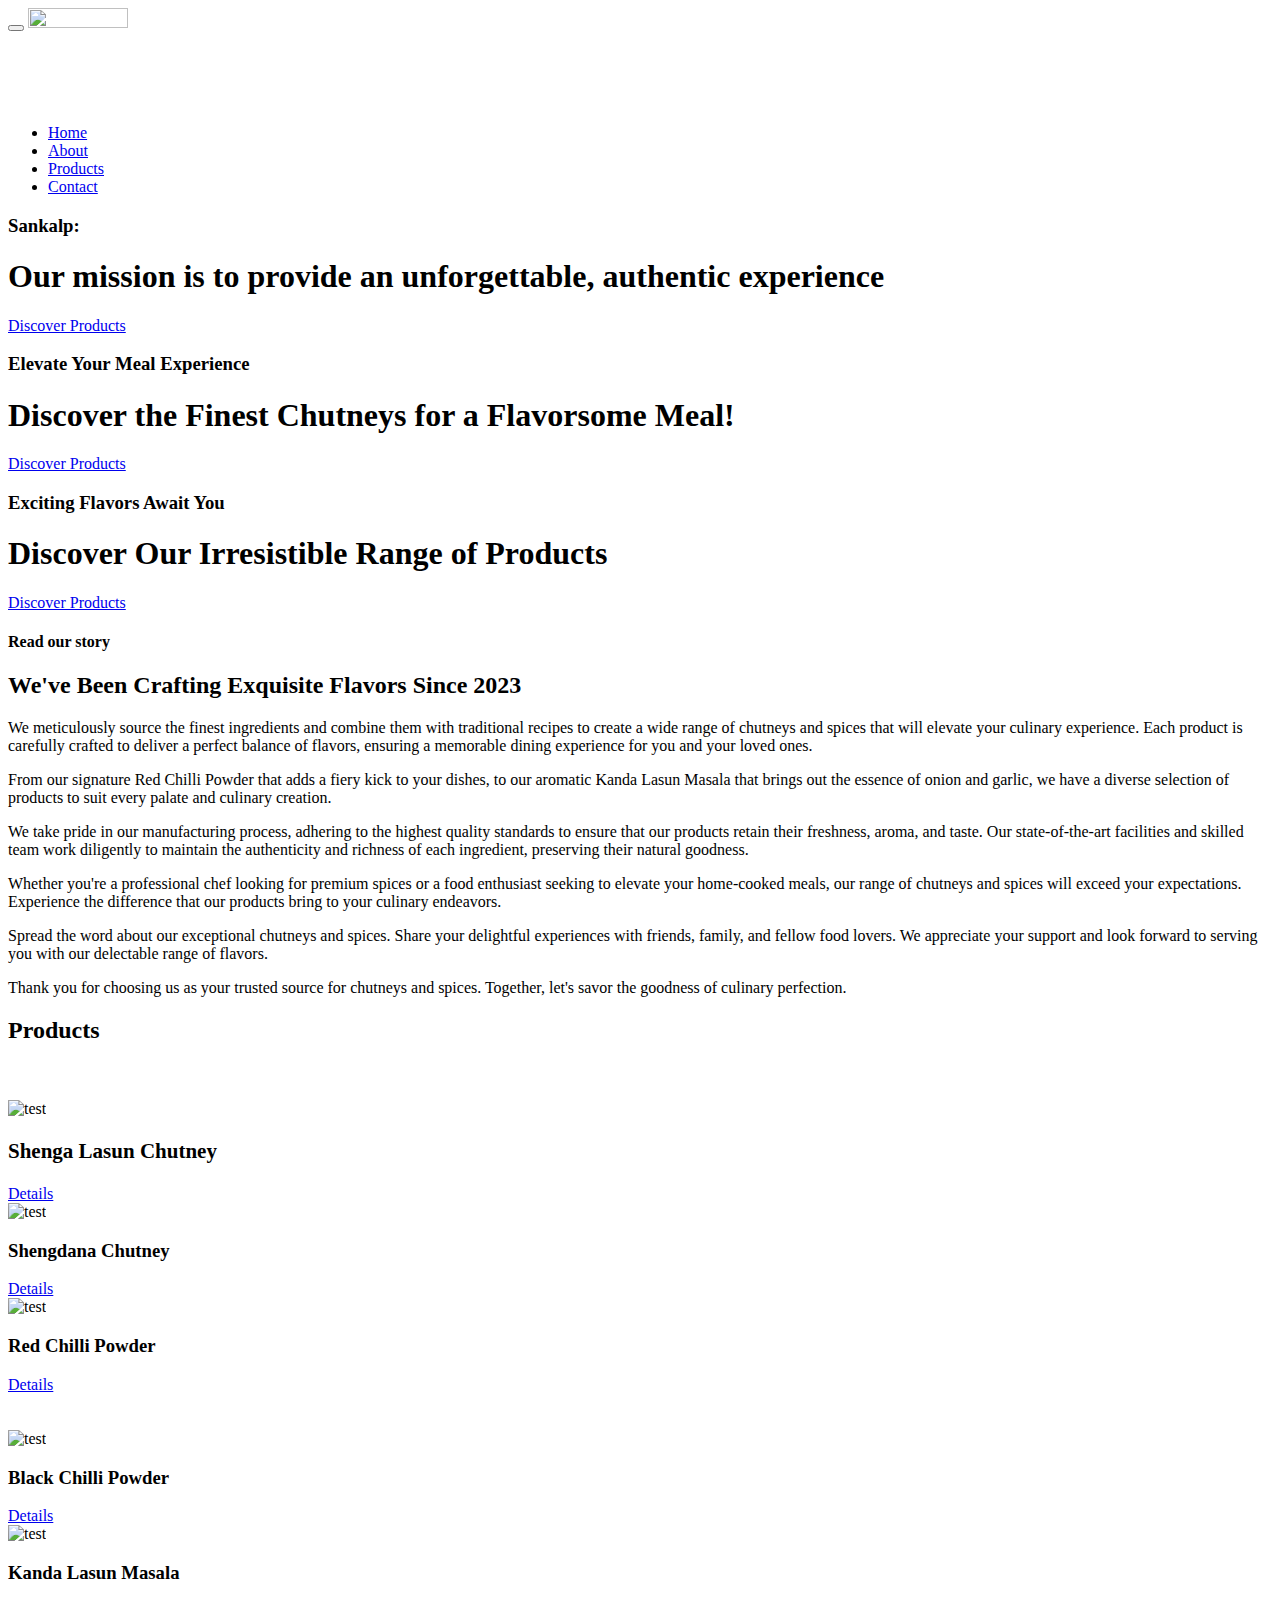
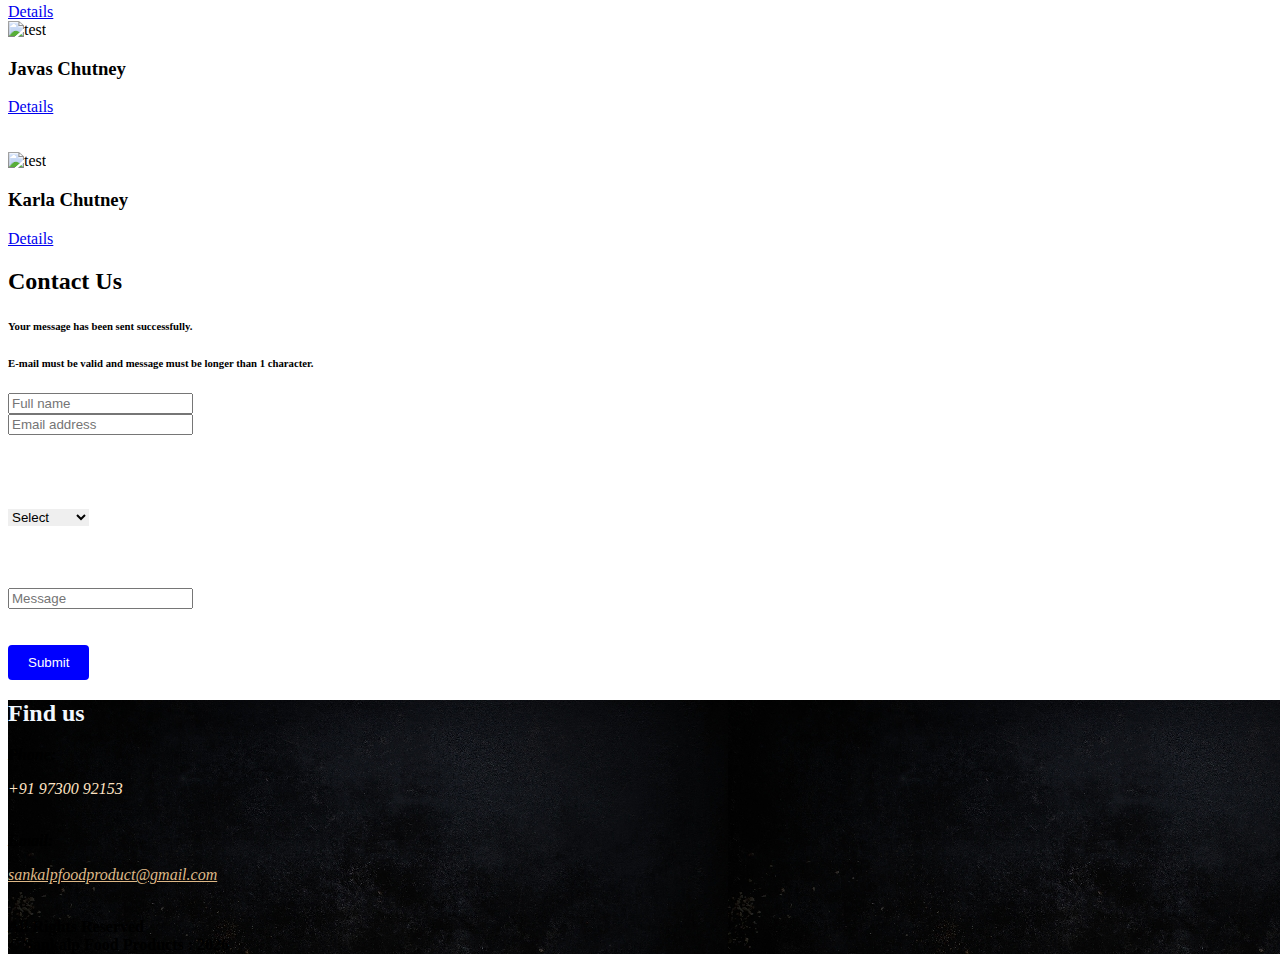
==== index.html @ de5e63de "bug fixing Images" ====
<!DOCTYPE html>
<html lang="en">
<head>

     <title>Sankalp Food Products</title>
<!-- 

Eatery Cafe Template 

http://www.templatemo.com/tm-515-eatery

-->
     <meta charset="UTF-8">
     <meta http-equiv="X-UA-Compatible" content="IE=Edge">
     <meta name="description" content="">
     <meta name="keywords" content="">
     <meta name="author" content="">
     <meta name="viewport" content="width=device-width, initial-scale=1, maximum-scale=1">

     <link rel="stylesheet" href="css/bootstrap.min.css">
     <link rel="stylesheet" href="css/font-awesome.min.css">
     <link rel="stylesheet" href="css/animate.css">
     <link rel="stylesheet" href="css/owl.carousel.css">
     <link rel="stylesheet" href="css/owl.theme.default.min.css">
     <link rel="stylesheet" href="css/magnific-popup.css">
     
     

     <!-- MAIN CSS -->
     <link rel="stylesheet" href="css/templatemo-style.css">
     <link rel="stylesheet" href="css/style.css">
     <style>
         select[name="type"] {
              /* Add any styles for the select element here */
              border: 0 solid;
              margin-top: 1%;
              /* Add any other styles you want */
          }

          button[type="submit"] {
        background-color: blue;
        color: white;
        padding: 10px 20px;
        border: none;
        border-radius: 4px;
        cursor: pointer;
    }

    .navbar-header img {
    max-width: 100px;
    height: auto;
  }

  @media (max-width: 768px) {
    .navbar-header img {
      max-width: 95px;
    }
  }
      </style>
</head>
<body>

     <!-- PRE LOADER -->
     <section class="preloader">
          <div class="spinner">

               <span class="spinner-rotate"></span>
               
          </div>
     </section>


     <!-- MENU -->
     <section class="navbar custom-navbar navbar-fixed-top" role="navigation">
          <div class="container">

               <div class="navbar-header">
                    <button class="navbar-toggle" data-toggle="collapse" data-target=".navbar-collapse">
                         <span class="icon icon-bar"></span>
                         <span class="icon icon-bar"></span>
                         <span class="icon icon-bar"></span>
                    </button>

                    <!-- lOGO TEXT HERE -->
                    <!-- <a href="index.html" class="navbar-brand">Sankalp <span>    </span> Food Products</a> -->
                    <img src="images/sfp_logo_color-removebg.png" width="100" height="100" alt="">
               </div>

               <!-- MENU LINKS -->
               <div class="collapse navbar-collapse navbar-right">
                    <ul class="nav navbar-nav navbar-nav-first">
                         <li><a href="#home" class="smoothScroll">Home</a></li>
                         <li><a href="#about" class="smoothScroll">About</a></li>
                         <!-- <li><a href="#team" class="smoothScroll">Chef</a></li> -->
                         <li><a href="#products" class="smoothScroll">Products</a></li>
                         <li><a href="#contact" class="smoothScroll">Contact</a></li>
                    </ul>

                    <!-- <ul class="nav navbar-nav navbar-right">
                         <li><a href="#">Call Now! <i class="fa fa-phone"></i> 010 020 0340</a></li>
                         <a href="#footer" class="section-btn">Reserve a table</a>
                    </ul> -->
               </div>

          </div>
     </section>


     <!-- HOME -->
     <section id="home" class="slider" data-stellar-background-ratio="0.5">
          <div class="row">

                    <div class="owl-carousel owl-theme">
                         <div class="item item-first">
                              <div class="caption">
                                   <div class="container">
                                        <div class="col-md-8 col-sm-12">
                                             <h3>Sankalp: </h3>
                                             <h1>Our mission is to provide an unforgettable, authentic experience</h1>
                                             <a href="#products" class="section-btn btn btn-default smoothScroll">Discover Products</a>
                                             <!-- <a href="#team" class="section-btn btn btn-default smoothScroll">Meet our chef</a> -->
                                        </div>
                                   </div>
                              </div>
                         </div>

                         <div class="item item-second">
                              <div class="caption">
                                   <div class="container">
                                        <div class="col-md-8 col-sm-12">
                                             <h3>Elevate Your Meal Experience</h3>
                                             <h1>Discover the Finest Chutneys for a Flavorsome Meal!</h1>
                                             <a href="#products" class="section-btn btn btn-default smoothScroll">Discover Products</a>
                                        </div>
                                   </div>
                              </div>
                         </div>

                         <div class="item item-third">
                              <div class="caption">
                                   <div class="container">
                                        <div class="col-md-8 col-sm-12">
                                             <h3>Exciting Flavors Await You</h3>
                                             <h1>Discover Our Irresistible Range of Products</h1>
                                             <a href="#products" class="section-btn btn btn-default smoothScroll">Discover Products</a>
                                             <!-- <a href="#contact" class="section-btn btn btn-default smoothScroll">Reservation</a> -->
                                        </div>
                                   </div>
                              </div>
                         </div>
                    </div>

          </div>
     </section>


     <!-- ABOUT -->
     <section id="about" data-stellar-background-ratio="0.5">
          <div class="container">
               <div class="row">

                    <div class="col-md-12 col-sm-12">
                         <div class="about-info">
                              <div class="section-title wow fadeInUp" data-wow-delay="0.2s">
                                   <h4>Read our story</h4>
                                   <h2>We've Been Crafting Exquisite Flavors Since 2023</h2>
                              </div>

                              <div class="wow fadeInUp" data-wow-delay="0.4s">
                                   <p>
                                        We meticulously source the finest ingredients and combine them with traditional recipes to create a wide range of chutneys and spices that will elevate your culinary experience. Each product is carefully crafted to deliver a perfect balance of flavors, ensuring a memorable dining experience for you and your loved ones. </p>

<p>From our signature Red Chilli Powder that adds a fiery kick to your dishes, to our aromatic Kanda Lasun Masala that brings out the essence of onion and garlic, we have a diverse selection of products to suit every palate and culinary creation.</p>

<p>We take pride in our manufacturing process, adhering to the highest quality standards to ensure that our products retain their freshness, aroma, and taste. Our state-of-the-art facilities and skilled team work diligently to maintain the authenticity and richness of each ingredient, preserving their natural goodness.</p>

<p>Whether you're a professional chef looking for premium spices or a food enthusiast seeking to elevate your home-cooked meals, our range of chutneys and spices will exceed your expectations. Experience the difference that our products bring to your culinary endeavors.</p>

<p>Spread the word about our exceptional chutneys and spices. Share your delightful experiences with friends, family, and fellow food lovers. We appreciate your support and look forward to serving you with our delectable range of flavors.</p>

<p>Thank you for choosing us as your trusted source for chutneys and spices. Together, let's savor the goodness of culinary perfection.</p>

                                   
                              </div>
                         </div>
                    </div>

                    <div class="col-md-6 col-sm-12">
                         <div class="wow fadeInUp about-image" data-wow-delay="0.6s">
                              <!-- <img src="images/about-image.jpg" class="img-responsive" alt=""> -->
                         </div>
                    </div>
                    
               </div>
          </div>
     </section>


      


     <!-- MENU-->
     <section id="products" data-stellar-background-ratio="0.5">
           
          <!-- <div class="container">
          <div class="row ">
               <div class="col-12">
                    
                    <div class="section-title wow fadeInUp" data-wow-delay="0.1s">
                         <h2>Products</h2>
                    </div>
               
               </div>
               <div class="col-md-4">
                     <div class="card">
                    <img src="images/shenga_lasun5.png" alt="test" style="width: 300px; height: 199px;">
                         <div class="card-content">
                         <h4>Shenga Lasun Chutney </h4>
                         <a href="./product1.html" class="button">Details</a>
                             </div>
               </div>
               </div>

               <div class="col-md-4">
                     <div class="card">
                    <img src="images/shengdana_chutney_5.png" alt="test" style="width: 300px; height: 199px;">
                         <div class="card-content">
                         <h3>Shengdana Chutney</h3>
                       
                         <a href="./product2.html" class="button">Details</a>
                             </div>
               </div>
               </div>

               <div class="col-md-4">
                     <div class="card">
                    <img src="images/red_chilli_powder_2.png" alt="test" style="width: 300px; height: 199px;">
                         <div class="card-content">
                         <h3>Red Chilli Powder</h3>
                         
                         <a href="./product3.html" class="button">Details</a>
                             </div>
               </div>
               </div>
              
                  
                  
               
          </div>
          <br><br>
         
             
          <div class="row">
               <div class="col-md-4">
                 <div class="card" >
                   <img src="images/bcp.jpg" alt="test" style="width: 300px; height: 199px;">
                   <div class="card-content">
                     <h3>Black Chilli Powder</h3>
                    
                     <a href="./product4.html" class="button">Details</a>
                   </div>
                 </div>
               </div>
               
               <div class="col-md-4">
                 <div class="card">
                   <img src="images/kanda lasun chutney.jpg" alt="test" style="width: 300px; height: 199px;">
                   <div class="card-content">
                     <h3>Kanda Lasun Masala</h3>
                     
                     <a href="./product5.html" class="button">Details</a>
                   </div>
                 </div>
               </div>
               
               <div class="col-md-4">
                 <div class="card">
                   <img src="images/javas_chutney_4.png" alt="test" style="width: 300px; height: 199px;">
                   <div class="card-content">
                     <h3>Javas Chutney</h3>
                     
                     <a href="./product6.html" class="button">Details</a>
                   </div>
                 </div>
               </div>
             </div>
             
             <br><br>
             
             <div class="row">
               <div class="col-md-4">
                 
               </div>
               
               <div class="col-md-4">
                 <div class="card">
                   <img src="images/karla_chutney_5.png" alt="test" style="width: 300px; height: 199px;">
                   <div class="card-content">
                     <h3>Karla Chutney</h3>
                     
                     <a href="./product7.html" class="button">Details</a>
                   </div>
                 </div>
               </div>
               
               <div class="col-md-4">
                 
               </div>
             </div>
             
             
            
             
     </div> -->

     <div class="container">
          <div class="row">
             <div class="col-12">
                <div class="section-title wow fadeInUp" data-wow-delay="0.1s">
                   <h2>Products</h2>
                   <br><br>
                   <div class="col-md-4">
                    <div class="card">
                   <img src="images/shenga_lasun5.png" alt="test" style="width: 300px; height: 199px;">
                        <div class="card-content">
                         <h3 style="font-size: 21px">Shenga Lasun Chutney</h3>
                        <a href="./product1.html" class="button">Details</a>
                            </div>
              </div>
              </div>

              <div class="col-md-4">
                    <div class="card">
                   <img src="images/shengdana_chutney_5.png" alt="test" style="width: 300px; height: 199px;">
                        <div class="card-content">
                        <h3>Shengdana Chutney</h3>
                      
                        <a href="./product2.html" class="button">Details</a>
                            </div>
              </div>
              </div>

              <div class="col-md-4">
                    <div class="card">
                   <img src="images/red_chilli_powder_2.png" alt="test" style="width: 300px; height: 199px;">
                        <div class="card-content">
                        <h3>Red Chilli Powder</h3>
                        
                        <a href="./product3.html" class="button">Details</a>
                            </div>
              </div>
              </div>
                </div>
             </div>
          </div>

          <br><br>
         
             
          <div class="row">
               <div class="col-md-4">
                 <div class="card" >
                   <img src="images/bcp.jpg" alt="test" style="width: 300px; height: 199px;">
                   <div class="card-content">
                     <h3>Black Chilli Powder</h3>
                    
                     <a href="./product4.html" class="button">Details</a>
                   </div>
                 </div>
               </div>
               
               <div class="col-md-4">
                 <div class="card">
                   <img src="images/kanda lasun chutney.jpg" alt="test" style="width: 300px; height: 199px;">
                   <div class="card-content">
                     <h3>Kanda Lasun Masala</h3>
                     
                     <a href="./product5.html" class="button">Details</a>
                   </div>
                 </div>
               </div>
               
               <div class="col-md-4">
                 <div class="card">
                   <img src="images/javas_chutney_4.png" alt="test" style="width: 300px; height: 199px;">
                   <div class="card-content">
                     <h3>Javas Chutney</h3>
                     
                     <a href="./product6.html" class="button">Details</a>
                   </div>
                 </div>
               </div>
             </div>
             
             <br><br>
             
             <div class="row">
               <div class="col-md-4">
                 
               </div>
               
               <div class="col-md-4">
                 <div class="card">
                   <img src="images/karla_chutney_5.png" alt="test" style="width: 300px; height: 199px;">
                   <div class="card-content">
                     <h3>Karla Chutney</h3>
                     
                     <a href="./product7.html" class="button">Details</a>
                   </div>
                 </div>
               </div>
               
               <div class="col-md-4">
                 
               </div>
             </div>
       </div>
     </section> 


     <!-- TESTIMONIAL -->
     <!-- <section id="testimonial" data-stellar-background-ratio="0.5">
          <div class="overlay"></div>
          <div class="container">
               <div class="row">

                    <div class="col-md-12 col-sm-12">
                         <div class="section-title wow fadeInUp" data-wow-delay="0.1s">
                              <h2>Testimonials</h2>
                         </div>
                    </div>  

                    <div class="col-md-offset-2 col-md-8 col-sm-12">
                         <div class="owl-carousel owl-theme">
                              <div class="item">
                                   <p>Integer posuere erat a ante venenatis dapibus posuere velit aliquet. Maecenas faucibus mollis interdum ullamcorper nulla non.</p>
                                        <div class="tst-author">
                                             <h4>Digital Carlson</h4>
                                             <span>Pharetra quam sit amet</span>
                                        </div>
                              </div>

                              <div class="item">
                                   <p>Pellentesque habitant morbi tristique senectus et netus et malesuada fames ac turpis egestas. Sed vestibulum orci quam.</p>
                                        <div class="tst-author">
                                             <h4>Johnny Stephen</h4>
                                             <span>Magna nisi porta ligula</span>
                                        </div>
                              </div>

                              <div class="item">
                                   <p>Vivamus aliquet felis eu diam ultricies congue. Morbi porta lorem nec consectetur porta quis dui elit habitant morbi.</p>
                                        <div class="tst-author">
                                             <h4>Jessie White</h4>
                                             <span>Vitae lacinia augue urna quis</span>
                                        </div>
                              </div>

                         </div>
                    </div>

               </div>
          </div>
     </section>   -->


     <!-- CONTACT -->
     <section id="contact" data-stellar-background-ratio="0.5">
          <div class="container">
               <div class="row">
	<!-- How to change your own map point
            1. Go to Google Maps
            2. Click on your location point
            3. Click "Share" and choose "Embed map" tab
            4. Copy only URL and paste it within the src="" field below
	-->
                    <!-- <div class="wow fadeInUp col-md-6 col-sm-12" data-wow-delay="0.4s">
                         <div id="google-map">
                              <iframe src="https://www.google.com/maps/embed?pb=!1m18!1m12!1m3!1d3647.3030413476204!2d100.5641230193719!3d13.757206847615207!2m3!1f0!2f0!3f0!3m2!1i1024!2i768!4f13.1!3m3!1m2!1s0x0%3A0xf51ce6427b7918fc!2sG+Tower!5e0!3m2!1sen!2sth!4v1510722015945" allowfullscreen></iframe>
                         </div>
                    </div>     -->

                    <div class="col-md-12 col-sm-12">

                         <div class="col-md-12 col-sm-12">
                              <div class="section-title wow fadeInUp" data-wow-delay="0.1s">
                                   <h2>Contact Us</h2>
                              </div>
                         </div>

                         <!-- CONTACT FORM -->
                         <form action="https://formsubmit.co/sankalpfoodproduct@gmail.com" method="post" class="wow fadeInUp" id="contact-form" role="form" data-wow-delay="0.8s">
                              <h6 class="text-success">Your message has been sent successfully.</h6>
                              <h6 class="text-danger">E-mail must be valid and message must be longer than 1 character.</h6>
                              <div class="col-md-6 col-sm-6">
                                   <input type="text" class="form-control" id="cf-name" name="name" placeholder="Full name">
                              </div>
                              <div class="col-md-6 col-sm-6">
                                   <input type="email" class="form-control" id="cf-email" name="email" placeholder="Email address">
                              </div>
                              <br><br>
                              <div class="col-md-12" style="margin-top: 2%;">
                                   <select name="type" id="" style="border: 0px solid; margin-top: 1%;">
                                        <option value="" selected>Select</option>
                                        <option value="feedback">Feedback</option>
                                        <option value="complaints">Complaint</option>
                                   </select>
                              </div>
                              <br><br>
                              <div class="col-md-12 col-sm-12" style="margin-top: 2%;">
                                   <input type="text" class="form-control" id="cf-message" name="message" placeholder="Message">
                              </div>
                              <br><br>
                              <div class="col-md-6 col-sm-6">
                                   <!-- <input type="submit" class="form-control" value="Submit"> -->
                                   <button type="submit">Submit</button>
                              </div>
                         </form>
                    </div>

               </div>
          </div>
     </section>          


     <!-- FOOTER -->
     <footer id="footer"  style="background-image: url('images/slider_image_2_edit.jpg'); width: 102%;">
          <div class="container">
              <div class="row">
      
                  <div class="col-lg-4 col-md-6 col-sm-12">
                      <div class="footer-info">
                          <div class="section-title">
                              <h2 class="wow fadeInUp" style="color: aliceblue;" data-wow-delay="0.2s">Find us</h2>
                          </div>
                          <address class="wow fadeInUp" data-wow-delay="0.4s">
                              <p style="font-weight: bold;">Phone:</p> <a href="tel:+919730092153" style="text-decoration: none; color: bisque;"> +91 97300 92153 </a><br><br>
                              <p style="font-weight: bold;">Email:</p> <a href="mailto:sankalpfoodproduct@gmail.com" style="color: burlywood;">sankalpfoodproduct@gmail.com</a><br>
                          </address>
                      </div>
                  </div>
      
      
                  <div class="col-lg-8 col-md-6 col-sm-12">
                      <!-- <ul class="wow fadeInUp social-icon" data-wow-delay="0.4s">
                          <li><a href="#" class="fa fa-facebook-square" attr="facebook icon"></a></li>
                          <li><a href="#" class="fa fa-twitter"></a></li>
                          <li><a href="#" class="fa fa-instagram"></a></li>
                          <li><a href="#" class="fa fa-google"></a></li>
                      </ul> -->
      
                      <div class="wow fadeInUp text-center text-md-right" data-wow-delay="0.8s">
                          <p style="font-weight: bolder;"><br>All Rights Reserved <br>  &copy;
                              Sankalp Food Products&nbsp;:&nbsp;<span id="copyrightYr"></span>
                          </p>
                      </div>
                  </div>
      
              </div>
          </div>
      </footer>
      
      


     <!-- SCRIPTS -->
     <script src="js/jquery.js"></script>
     <script src="js/bootstrap.min.js"></script>
     <script src="js/jquery.stellar.min.js"></script>
     <script src="js/wow.min.js"></script>
     <script src="js/owl.carousel.min.js"></script>
     <script src="js/jquery.magnific-popup.min.js"></script>
     <script src="js/smoothscroll.js"></script>
     <script src="js/custom.js"></script>

     <script>
          const currentYear = new Date().getFullYear();
          document.getElementById("copyrightYr").innerHTML = currentYear;
     </script>

</body>
</html>
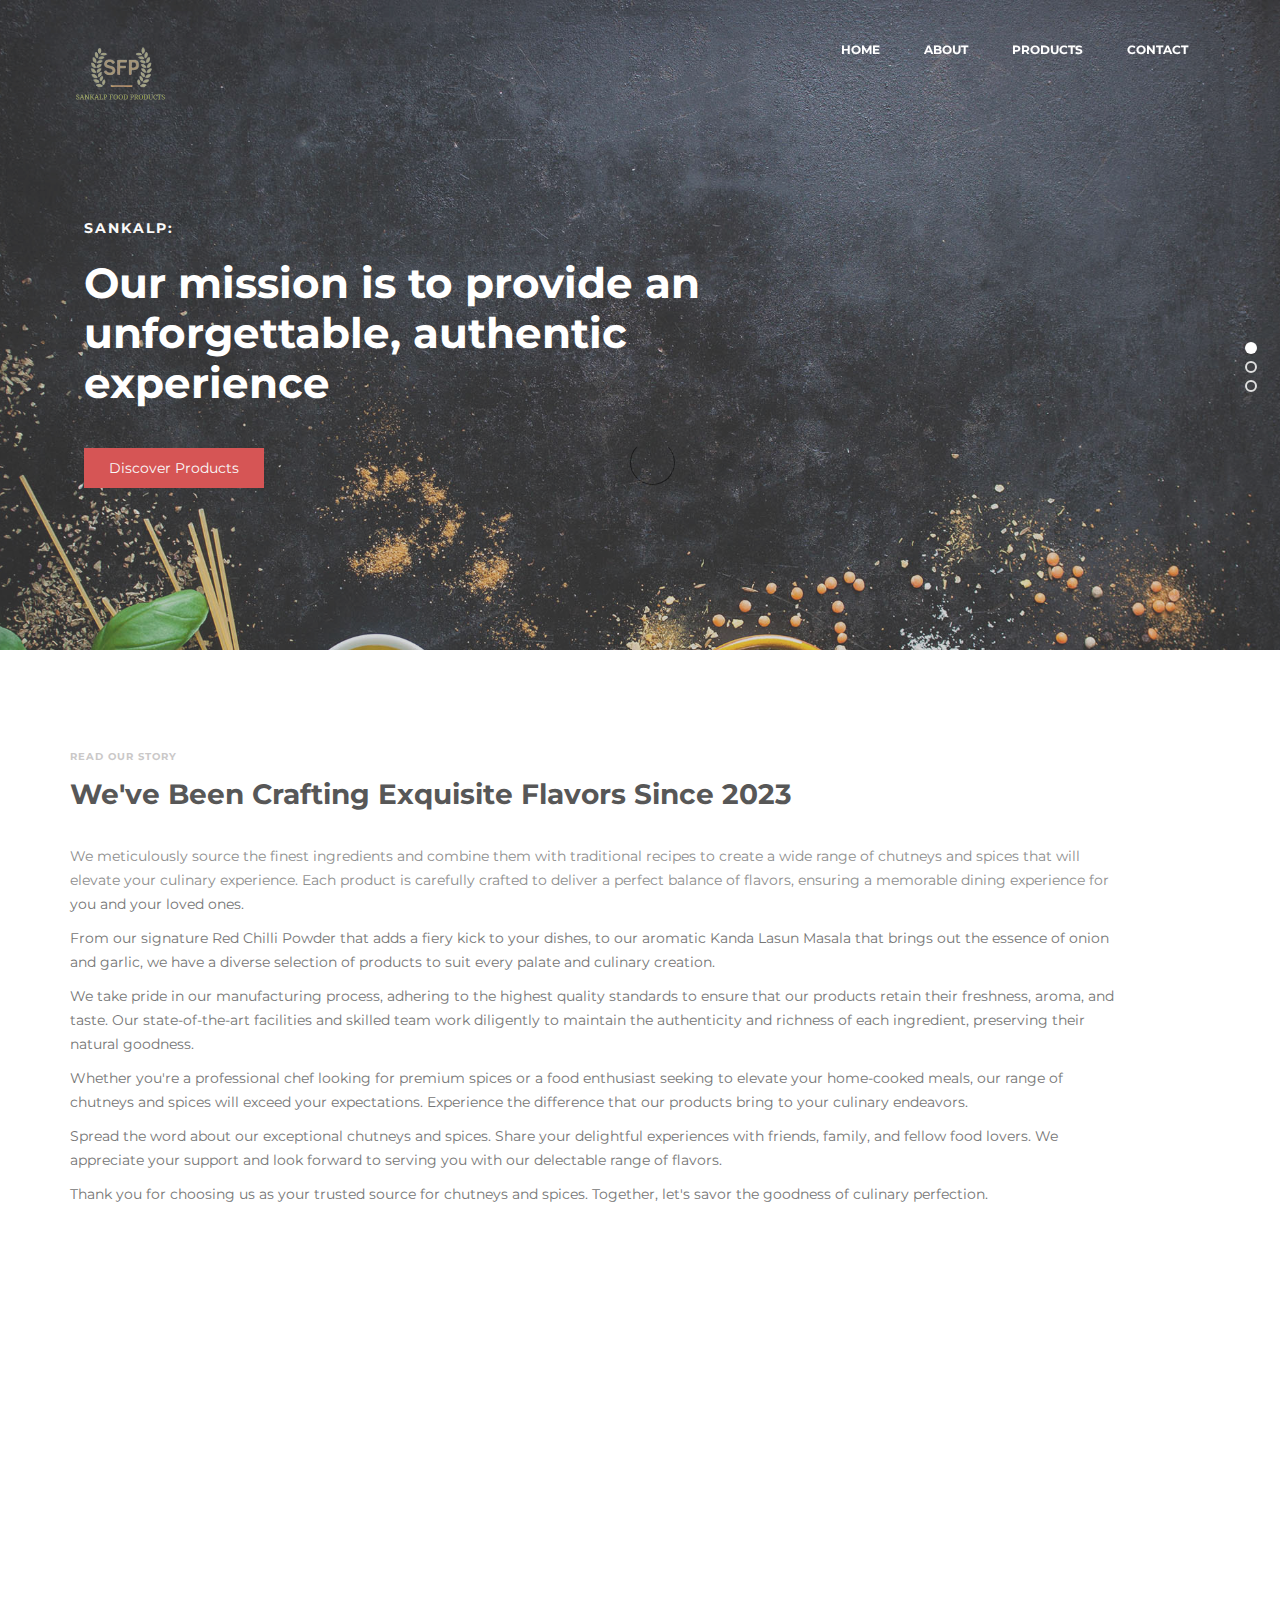
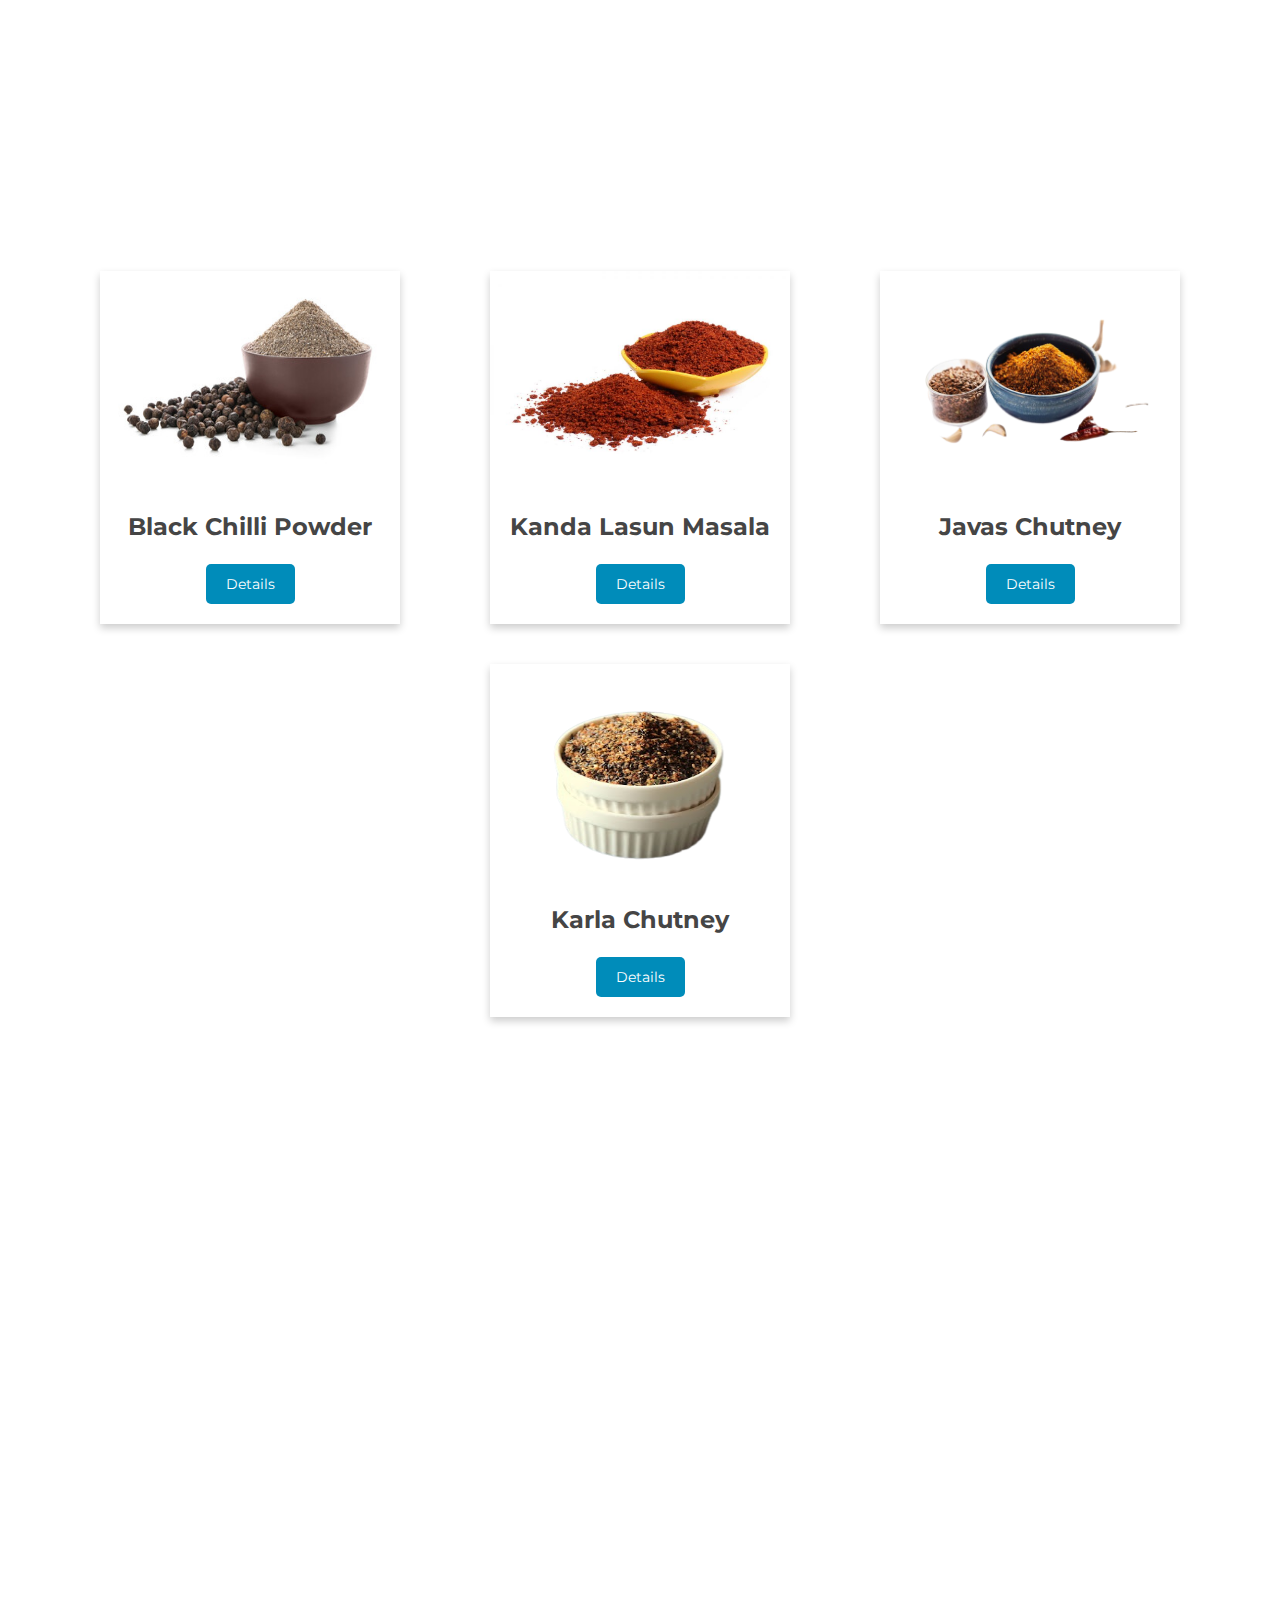
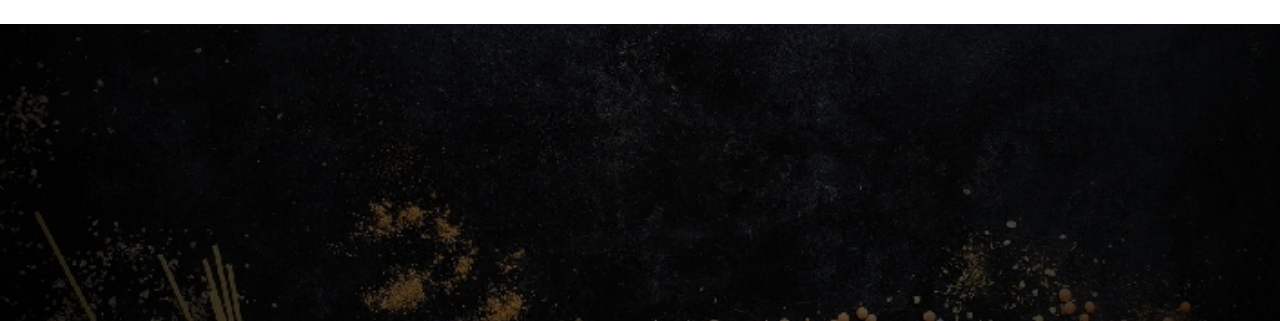
==== commit 422f566a: "final website code" ====
--- a/index.html
+++ b/index.html
@@ -401,7 +401,7 @@
                
                <div class="col-md-4">
                  <div class="card">
-                   <img src="images/karla_chutney_5.png" alt="test" style="width: 300px; height: 199px;">
+                   <img src="images/karla_chutney_5.png" alt="test" style="width: 300px; height: 199px; margin-left: -105px;" >
                    <div class="card-content">
                      <h3>Karla Chutney</h3>
                      
--- a/css/templatemo-style.css
+++ b/css/templatemo-style.css
@@ -0,0 +1,1007 @@
+/*
+
+Eatery Cafe Template 
+
+http://www.templatemo.com/tm-515-eatery
+
+*/
+
+  @import url('https://fonts.googleapis.com/css?family=Montserrat:400,700');
+
+  body {
+    background: #ffffff;
+    font-family: 'Montserrat', sans-serif;
+    overflow-x: hidden;
+  }
+
+
+
+  /*---------------------------------------
+     TYPOGRAPHY              
+  -----------------------------------------*/
+
+  h1,h2,h3,h4,h5,h6 {
+    font-weight: bold;
+    line-height: inherit;
+  }
+
+  h1 {
+    color: #252525;
+    font-size: 3em;
+    line-height: 50px;
+  }
+
+  h2 {
+    color: #353535;
+    font-size: 2em;
+    padding-bottom: 10px;
+  }
+
+  h3 {
+    font-size: 1.5em;
+    margin-bottom: 0;
+  }
+
+  h3,
+  h3 a {
+    color: #454545;
+  }
+
+  p {
+    color: #757575;
+    font-size: 14px;
+    font-weight: normal;
+    line-height: 24px;
+  }
+
+
+
+  /*---------------------------------------
+     GENERAL               
+  -----------------------------------------*/
+
+  html{
+    -webkit-font-smoothing: antialiased;
+  }
+
+  a {
+    color: #252525;
+    -webkit-transition: 0.5s;
+    transition: 0.5s;
+    text-decoration: none !important;
+  }
+
+  a:hover, a:active, a:focus {
+    color: #ce3232;
+    outline: none;
+  }
+
+  ::-webkit-scrollbar{
+    width: 8px;
+    height: 8px;
+  }
+
+  ::-webkit-scrollbar-thumb {
+    cursor: pointer;
+    background: #000000;
+  }
+
+  .section-title {
+    padding-bottom: 40px;
+  }
+
+  .section-title h2 {
+    margin: 0;
+  }
+
+  .section-title h4 {
+    color: #bfbdbd;
+    font-size: 10px;
+    letter-spacing: 1px;
+    text-transform: uppercase;
+    margin-top: 0;
+  }
+
+  .overlay {
+    background: rgba(0,0,0,0.5);
+    position: absolute;
+    top: 0;
+    right: 0;
+    bottom: 0;
+    left: 0;
+    width: 100%;
+    height: 100%;
+  }
+
+  section {
+    position: relative;
+    padding: 100px 0;
+  }
+
+  #team, 
+  #menu,
+  #testimonial {
+    text-align: center;
+  }
+
+  .about-image img,
+  .team-thumb img {
+    width: 100%;
+  }
+  
+  #google-map iframe {
+    border: 0;
+    width: 100%;
+    height: 390px;
+  }
+
+
+
+  /*---------------------------------------
+     BUTTONS               
+  -----------------------------------------*/
+
+  .section-btn {
+    background: #ce3232;
+    border-radius: 0;
+    border: 0;
+    color: #f9f9f9;
+    font-size: inherit;
+    font-weight: normal;
+    padding: 10px 25px;
+    transition: 0.5s 0.2s;
+  }
+
+
+
+  /*---------------------------------------
+       PRE LOADER              
+  -----------------------------------------*/
+
+  .preloader {
+    position: fixed;
+    top: 0;
+    left: 0;
+    width: 100%;
+    height: 100%;
+    z-index: 99999;
+    display: flex;
+    flex-flow: row nowrap;
+    justify-content: center;
+    align-items: center;
+    background: none repeat scroll 0 0 #ffffff;
+  }
+
+  .spinner {
+    border: 1px solid transparent;
+    border-radius: 3px;
+    position: relative;
+  }
+
+  .spinner:before {
+    content: '';
+    box-sizing: border-box;
+    position: absolute;
+    top: 50%;
+    left: 50%;
+    width: 45px;
+    height: 45px;
+    margin-top: -10px;
+    margin-left: -10px;
+    border-radius: 50%;
+    border: 1px solid #575757;
+    border-top-color: #ffffff;
+    animation: spinner .9s linear infinite;
+  }
+
+  @-webkit-@keyframes spinner {
+    to {transform: rotate(360deg);}
+  }
+
+  @keyframes spinner {
+    to {transform: rotate(360deg);}
+  }
+
+
+
+  /*---------------------------------------
+      MENU              
+  -----------------------------------------*/
+
+  .custom-navbar {
+    border: none;
+    margin-bottom: 0;
+    padding: 25px 0;
+  }
+
+  .custom-navbar .navbar-brand {
+    color: #ffffff;
+    font-size: 18px;
+    font-weight: bold;
+  }
+
+  .custom-navbar .navbar-brand span {
+    color: #ce3232;
+  }
+
+  .top-nav-collapse {
+    background: #ffffff;
+  }
+
+  .custom-navbar .navbar-nav.navbar-nav-first {
+    margin-left: 8em;
+  }
+
+  .custom-navbar .navbar-nav.navbar-right li a {
+    padding-right: 12px;
+    padding-left: 12px;
+  }
+
+  .custom-navbar .navbar-nav.navbar-right .section-btn {
+    display: inline-block;
+    margin: 0.2em 0 0 1em;
+  }
+
+  .custom-navbar .navbar-nav.navbar-right .section-btn:hover {
+    background: #292929;
+    color: #ffffff;
+  }
+
+  .custom-navbar .navbar-nav.navbar-right .section-btn:focus {
+    color: #ffffff;
+  }
+
+  .custom-navbar .navbar-nav.navbar-right .section-btn a {
+    padding: 10px 25px;
+  }
+
+  .custom-navbar .nav .section-btn a:hover {
+    color: #ffffff;
+  }
+
+  .custom-navbar .nav li a {
+    font-size: 12px;
+    font-weight: bold;
+    color: #ffffff;
+    padding-right: 22px;
+    padding-left: 22px;
+    text-transform: uppercase;
+  }
+
+  .custom-navbar .nav li a:hover {
+    background: transparent;
+    color: #ce3232;
+  }
+
+  .custom-navbar .navbar-nav > li > a:hover,
+  .custom-navbar .navbar-nav > li > a:focus {
+    background-color: transparent;
+  }
+
+  .custom-navbar .nav li.active > a {
+    background-color: transparent;
+    color: #ce3232;
+  }
+
+  .custom-navbar .navbar-toggle {
+    border: none;
+    padding-top: 10px;
+  }
+
+  .custom-navbar .navbar-toggle {
+    background-color: transparent;
+  }
+
+  .custom-navbar .navbar-toggle .icon-bar {
+    background: #252525;
+    border-color: transparent;
+  }
+
+  @media(min-width:768px) {
+    .custom-navbar {
+      border-bottom: 0;
+      background: 0 0; 
+    }
+
+    .custom-navbar.top-nav-collapse {
+      background: #ffffff;
+      -webkit-box-shadow: 0 1px 30px rgba(0, 0, 0, 0.1);
+      -moz-box-shadow: 0 1px 30px rgba(0, 0, 0, 0.1);
+      box-shadow: 0 1px 30px rgba(0, 0, 0, 0.1);
+      padding: 12px 0;
+    }
+
+    .top-nav-collapse .navbar-brand {
+      color: #454545;
+    }
+
+    .top-nav-collapse .nav li a {
+      color: #575757;
+    }
+
+    .top-nav-collapse .nav .section-btn a {
+      color: #ffffff;
+    }
+  }
+
+
+
+  /*---------------------------------------
+      HOME              
+  -----------------------------------------*/
+
+  #home {
+    padding: 0;
+  }
+
+  #home h1 {
+    color: #ffffff;
+    padding-bottom: 30px;
+  }
+
+  #home h3 {
+    color: #f9f9f9;
+    font-size: 14px;
+    line-height: inherit;
+    letter-spacing: 2px;
+    text-transform: uppercase;
+    margin: 0;
+  }
+
+  @media (min-width: 768px) {
+    .slider .col-md-8 {
+      padding-left: 0;
+    }
+  }
+
+  .slider .owl-dots {
+    position: absolute;
+    top: 50%;
+    right: 2em;
+    justify-content: center;
+  }
+
+  .owl-theme .owl-dots .owl-dot {
+    display: block;
+  }
+
+  .owl-theme .owl-dots .owl-dot span {
+    width: 12px;
+    height: 12px;
+    margin: 7px 10px;
+    border: 2px solid #d9d9d9;
+    background: transparent;
+    display: block;
+    -webkit-backface-visibility: visible;
+    transition: opacity 200ms ease;
+    border-radius: 30px;
+  }
+
+  .owl-theme .owl-dots .owl-dot.active span, .owl-theme .owl-dots .owl-dot:hover span {
+    background-color: #ffffff;
+    border-color: transparent;
+  }
+
+  .slider .caption {
+    display: flex;
+    justify-content: center;
+    flex-direction: column;
+    text-align: left;
+    background-color: rgba(20,20,20,0.2);
+    height: 100%;
+    color: #fff;
+    cursor: e-resize;
+    padding: 4em 0 0 2em;
+  }
+
+  .slider .item {
+    background-position: inherit;
+    background-repeat: no-repeat;
+    background-attachment: local;
+    background-size: cover;
+    height: 650px;
+  }
+
+  .slider .item-first {
+    background-image: url(../images/slider-image2.jpg);
+  }
+
+  .slider .item-second {
+    background-image: url(../images/spices.jpg);
+  }
+
+  .slider .item-third {
+    background-image: url(../images/slider-image3.jpg);
+  }
+
+  .slider .item-second .section-btn {
+    background: #292929;
+  }
+
+  .slider .item-second .section-btn:hover {
+    background: #ffffff;
+  }
+
+  .slider .item-third .section-btn {
+    background: transparent;
+    border: 1px solid #ffffff;
+  }
+
+  .slider .item-third .section-btn:hover,
+  .slider .item-third .section-btn:focus {
+    background: #ce3232;
+    border-color: transparent;
+    color: #ffffff;
+  }
+
+
+
+  /*---------------------------------------
+      ABOUT              
+  -----------------------------------------*/
+
+  #about {
+    padding-bottom: 0;
+  }
+
+  .about-info {
+    padding: 0 6em 5em 0;
+  }
+
+  .about-info .section-title {
+    padding-bottom: 20px;
+  }
+
+  .about-image {
+    position: absolute;
+  }
+
+
+
+  /*---------------------------------------
+      TEAM              
+  -----------------------------------------*/
+
+  #team {
+    background: #f9f9f9;
+  }
+
+  .team-thumb {
+    position: relative;
+    overflow: hidden;
+    cursor: pointer;
+  }
+
+  .team-info {
+    padding: 10px 30px 20px 30px;
+  }
+
+  .team-thumb .team-hover {
+    position: absolute;
+    background: #1c1c1c;
+    width: 100%;
+    height: 100%;
+    top: 0;
+    right: 0;
+    bottom: 0;
+    left: 0;
+    text-align: center;
+    opacity: 0;
+    transform: translateY(100%);
+    transition: 0.5s 0.2s;
+  }
+
+  .team-thumb:hover .team-hover {
+    opacity: 0.95;
+    transition-delay: 0.3s;
+    transform: translateY(0);
+  }
+
+  .team-thumb img {
+    transition: 0.5s 0.2s;
+  }
+
+  .team-thumb:hover img {
+    transform: scale(1.2);
+  }
+
+  .team-thumb .social-icon li a {
+    background: #292929;
+    border-radius: 100%;
+    width: 50px;
+    height: 50px;
+    line-height: 50px;
+    color: #d9d9d9;
+    font-size: 20px;
+    margin: 15px 5px 0 5px;
+  }
+
+  .team-thumb .team-item {
+    position: absolute;
+    top: 50%;
+    left: 50%;
+    -webkit-transform: translate(-50%,-50%);
+    -moz-transform: translate(-50%,-50%);
+    transform: translate(-50%,-50%);
+  }
+
+  .team-item h4 {
+    color: #ffffff;
+  }
+
+  .team-info p {
+    color: #bfbdbd;
+    font-size: 12px;
+    font-weight: bold;
+    letter-spacing: 1px;
+    text-transform: uppercase;
+    margin-top: 5px;
+  }
+
+
+
+  /*---------------------------------------
+     MENU              
+  -----------------------------------------*/
+
+  #menu {
+    padding-bottom: 0;
+  }
+
+  #menu .container {
+    width: 100%;
+  }
+
+  #menu .col-md-4 {
+    margin: 0;
+    padding: 0;
+  }
+
+  .menu-thumb img {
+    width: 100%;
+    transition: 0.5s;
+  }
+
+  .menu-thumb:hover img {
+    transform: scale(1.15);
+  }
+
+  #menu .menu-thumb {
+    overflow: hidden;
+    position: relative;
+    cursor: pointer;
+    width: 102%;
+  }
+
+  .menu-thumb .menu-info {
+    position: absolute;
+    top: 60%;
+    left: 0px;
+    right: 0px;
+    bottom: 0px;
+    text-align: left;
+    padding: 25px 30px;
+    transition: 0.5s 0.2s;
+  }
+
+  .menu-info .menu-item {
+    float: left;
+  }
+
+  .menu-info .menu-price {
+    float: right;
+  }
+
+  .menu-info .menu-price span {
+    font-size: 20px;
+    font-weight: bold;
+    line-height: normal;
+    display: block;
+    margin-top: 10px;
+  }
+
+  .menu-thumb .menu-info h3,
+  .menu-thumb .menu-info p,
+  .menu-thumb .menu-info span {
+    transform: translateY(100%);
+    opacity: 0;
+    display: block;
+    transition: 0.5s 0.2s;
+    color: #ffffff;
+    z-index: 2;
+    position: relative;
+  }
+
+  .menu-thumb .menu-info h3 {
+    margin-top: 0;
+  }
+
+  .menu-thumb .menu-info p {
+    color: #d9d9d9;
+    text-transform: uppercase;
+    font-size: 10px;
+    font-weight: bold;
+    letter-spacing: 1px;
+  }
+
+  .menu-thumb:hover .menu-info h3,
+  .menu-thumb:hover .menu-info p,
+  .menu-thumb:hover .menu-info span {
+    transform: translateY(0px);
+    opacity: 1;
+  }
+
+  .menu-thumb:hover .menu-info {
+    background: rgba(0,0,0,0.8);
+  }
+
+
+
+  /*---------------------------------------
+      TESTIMONIAL             
+  -----------------------------------------*/
+
+  #testimonial {
+    background: url('../images/testimonial-bg.jpg') center center no-repeat;
+    background-size: cover;
+  }
+
+  #testimonial .owl-dots {
+    position: relative;
+    top: 0;
+    right: 0;
+    justify-content: center;
+  }
+
+  #testimonial .owl-theme .owl-dots .owl-dot,
+  #testimonial .owl-theme .owl-dots .owl-dot span {
+    display: inline-block;
+  }
+
+  #testimonial .owl-theme .owl-dots .owl-dot span {
+    margin: 20px 5px;
+  }
+
+  #testimonial h2 {
+    color: #ffffff;
+  }
+
+  #testimonial p,
+  .tst-author h4,
+  .tst-author span {
+    display: inline;
+  }
+
+  #testimonial p {
+    color: #d9d9d9;
+    font-size: 20px;
+    line-height: 35px;
+  }
+
+  .tst-author {
+    margin-top: 20px;
+  }
+
+  .tst-author h4,
+  .tst-author span {
+    color: #b2b2b2;
+  }
+
+  .tst-author span {
+    margin-left: 5px;
+  }
+
+
+
+  /*---------------------------------------
+      CONTACT             
+  -----------------------------------------*/
+
+  #contact .section-title {
+    padding-bottom: 0;
+  }
+
+  #contact .text-success,
+  #contact .text-danger {
+    display: none;
+  }
+
+  #contact .form-control {
+    background: transparent;
+    border: 0;
+    border-bottom: 1px solid #dddddd;
+    border-radius: 0;
+    box-shadow: none;
+    font-size: 14px;
+    font-weight: normal;
+    margin-bottom: 15px;
+    transition: all ease-in-out 0.4s;
+  }
+
+  #contact .form-control:hover,
+  #contact .form-control:focus {
+    border-bottom-color: #c9c9c9;
+  }
+
+  #contact input {
+    height: 55px;
+  }
+
+  #contact button#cf-submit {
+    background: #ce3232;
+    border-radius: 0;
+    border: 0;
+    color: #ffffff;
+    font-weight: bold;
+    height: 50px;
+  }
+
+  #contact button#cf-submit:hover {
+    background: #292929;
+    color: #ffffff;
+  }
+
+
+
+  /*---------------------------------------
+     FOOTER              
+  -----------------------------------------*/
+
+  footer {
+    border-top: 1px solid rgba(0,0,0,0.05);
+    padding: 120px 0;
+    padding-bottom: 80px;
+  }
+
+  footer .section-title {
+    padding-bottom: 10px;
+  }
+
+  footer h2 {
+    font-size: 20px;
+  }
+
+  footer a,
+  footer p {
+    color: #909090;
+  }
+
+  footer strong {
+    color: #d9d9d9;
+  }
+
+  footer address p {
+    margin-bottom: 0;
+  }
+
+  .footer-info,
+  footer .social-icon {
+    margin-top: 20px;
+  }
+
+  .footer-open-hour {
+    background: #ce3232;
+    background: url('../images/footer-open-hour-bg.jpg') center center no-repeat;
+    background-size: cover;
+    border-radius: 20px;
+    margin-top: 0;
+    padding: 40px 0 40px 80px;
+    overflow: hidden;
+    position: relative;
+    z-index: 22;
+    right: 20px;
+    bottom: 20px;
+  }
+
+  .footer-open-hour::after {
+    background: rgba(29,29,29,0.85);
+    content: "";
+    position: absolute;
+    top: 0;
+    right: 0;
+    bottom: 0;
+    left: 0;
+    width: 100%;
+    height: 100%;
+    z-index: -2222;
+  }
+
+  .footer-open-hour h2 {
+    color: #ffffff;
+  }
+
+  .footer-open-hour p {
+    color: #d9d9d9;
+  }
+
+  .footer-open-hour strong {
+    color: #f9f9f9;
+  }
+
+
+
+  /*---------------------------------------
+     SOCIAL ICON              
+  -----------------------------------------*/
+
+  .social-icon {
+    position: relative;
+    padding: 0;
+    margin: 0;
+  }
+
+  .social-icon li {
+    display: inline-block;
+    list-style: none;
+    margin-bottom: 5px;
+  }
+
+  .social-icon li a {
+    border-radius: 100px;
+    color: #ce3232;
+    font-size: 15px;
+    width: 35px;
+    height: 35px;
+    line-height: 35px;
+    text-decoration: none;
+    text-align: center;
+    transition: all 0.4s ease-in-out;
+    position: relative;
+  }
+
+  .social-icon li a:hover {
+    background: #ce3232;
+    color: #ffffff;
+  }
+
+
+
+  /*---------------------------------------
+     RESPONSIVE STYLES              
+  -----------------------------------------*/
+
+  @media screen and (max-width: 1170px) {
+    .custom-navbar .navbar-nav.navbar-nav-first {
+      margin-left: inherit;
+    }
+  }
+
+
+  @media only screen and (max-width: 1200px) {
+    .about-info {
+      padding-right: 0;
+    }
+
+    .about-image {
+      position: relative;
+    }
+  }
+
+
+  @media only screen and (max-width: 992px) {
+    section {
+      padding: 60px 0;
+    }
+
+    .custom-navbar .section-btn {
+      margin-left: 1em;
+    }
+
+    .slider .item {
+      background-position: center;
+    }
+
+    .about-info {
+      padding: 0;
+    }
+
+    .team-info {
+      margin-bottom: 50px;
+    }
+
+    #menu .menu-thumb {
+      width: 103%;
+    }
+
+    #testimonial {
+      background-position: 50% 0 !important;
+    }
+
+    #google-map,
+    .footer-info {
+      margin-bottom: 50px;
+    }
+  }
+
+
+  @media only screen and (min-width: 768px) and (max-width: 991px) {
+    .custom-navbar .nav li a {
+      padding-right: 10px;
+      padding-left: 10px;
+    }
+  }
+
+  @media only screen and (max-width: 767px) {
+    h1 {
+      font-size: 2.5em;
+    }
+
+    h1,h2,h3 {
+      line-height: normal;
+    }
+
+    .custom-navbar {
+      background: #ffffff;
+      -webkit-box-shadow: 0 1px 30px rgba(0, 0, 0, 0.1);
+      -moz-box-shadow: 0 1px 30px rgba(0, 0, 0, 0.1);
+      box-shadow: 0 1px 30px rgba(0, 0, 0, 0.1);
+      padding: 10px 0;
+      text-align: center;
+    }
+
+    .custom-navbar .nav li a {
+      line-height: normal;
+      padding: 10px;
+    }
+
+    .custom-navbar .navbar-brand,
+    .top-nav-collapse .navbar-brand {
+      color: #252525;
+      font-weight: 600;
+    }
+
+    .custom-navbar .nav li a,
+    .top-nav-collapse .nav li a {
+      color: #575757;
+    }
+
+    .custom-navbar .navbar-nav.navbar-right li {
+      display: inline-block;
+    }
+
+    .custom-navbar .navbar-nav.navbar-right .section-btn {
+      display: block !important;
+      width: 50%;
+      margin: 10px auto 10px auto;
+      padding: 10px;
+    }
+
+    .custom-navbar .section-btn a {
+      color: #ffffff !important;
+    }
+
+    .slider .caption {
+      padding: 0;
+    }
+
+    .menu-thumb .menu-info {
+      top: 80%;
+    }
+
+    footer {
+      padding: 60px 0;
+      padding-bottom: 60px;
+    }
+
+    .footer-open-hour {
+      right: 0;
+      bottom: 0;
+      margin-top: 30px;
+    }
+  }
+
+
+  @media only screen and (max-width: 580px) {
+    h1 {
+      font-size: 2.1em;
+    }
+
+    h2 {
+      font-size: 1.8em;
+    }
+
+    .menu-thumb .menu-info {
+      top: 60%;
+    }
+  }
+
--- a/css/style.css
+++ b/css/style.css
@@ -0,0 +1,80 @@
+#footer {
+    background-image: url("../images/spicy11.png"); /* replace with your own image URL */
+    background-size: cover;
+    background-position: center;
+    background-repeat: no-repeat;
+    background-color: rgba(0,0,0,0.5); /* set a transparent black background */
+    padding: 50px 0;
+}
+
+@media (max-width: 767px) {
+  .row {
+    display: flex;
+    flex-wrap: wrap;
+    justify-content: space-between;
+    align-items: stretch;
+  }
+  
+  .col-md-4 {
+    width: 100%;
+    margin-bottom: 20px;
+    display: flex;
+    flex-wrap: wrap;
+    justify-content: space-between;
+    align-items: stretch;
+  }
+}
+
+#footer p {
+    color: #fff; /* set the text color to white */
+}
+
+.social-icon li a {
+    color: #fff; /* set the social icon color to white */
+}
+
+.social-icon li a:hover {
+    color: #ff9900; /* set the social icon hover color */
+}
+
+
+.card {
+    box-shadow: 0 4px 8px 0 rgba(0,0,0,0.2);
+    max-width: 300px;
+    margin: auto;
+    text-align: center;
+  }
+  
+  .card img {
+    width: 100%;
+    height: auto;
+  }
+  
+  .card-content {
+    padding: 20px;
+  }
+  
+  .card h3 {
+    font-size: 24px;
+    font-weight: bold;
+  }
+  
+  .card p {
+    font-size: 18px;
+  }
+  
+  .button {
+    display: inline-block;
+    margin-top: 20px;
+    padding: 10px 20px;
+    background-color: #008CBA;
+    color: white;
+    text-decoration: none;
+    border-radius: 5px;
+    transition: background-color 0.3s ease;
+  }
+  
+  .button:hover {
+    background-color: #006080;
+  }
+  